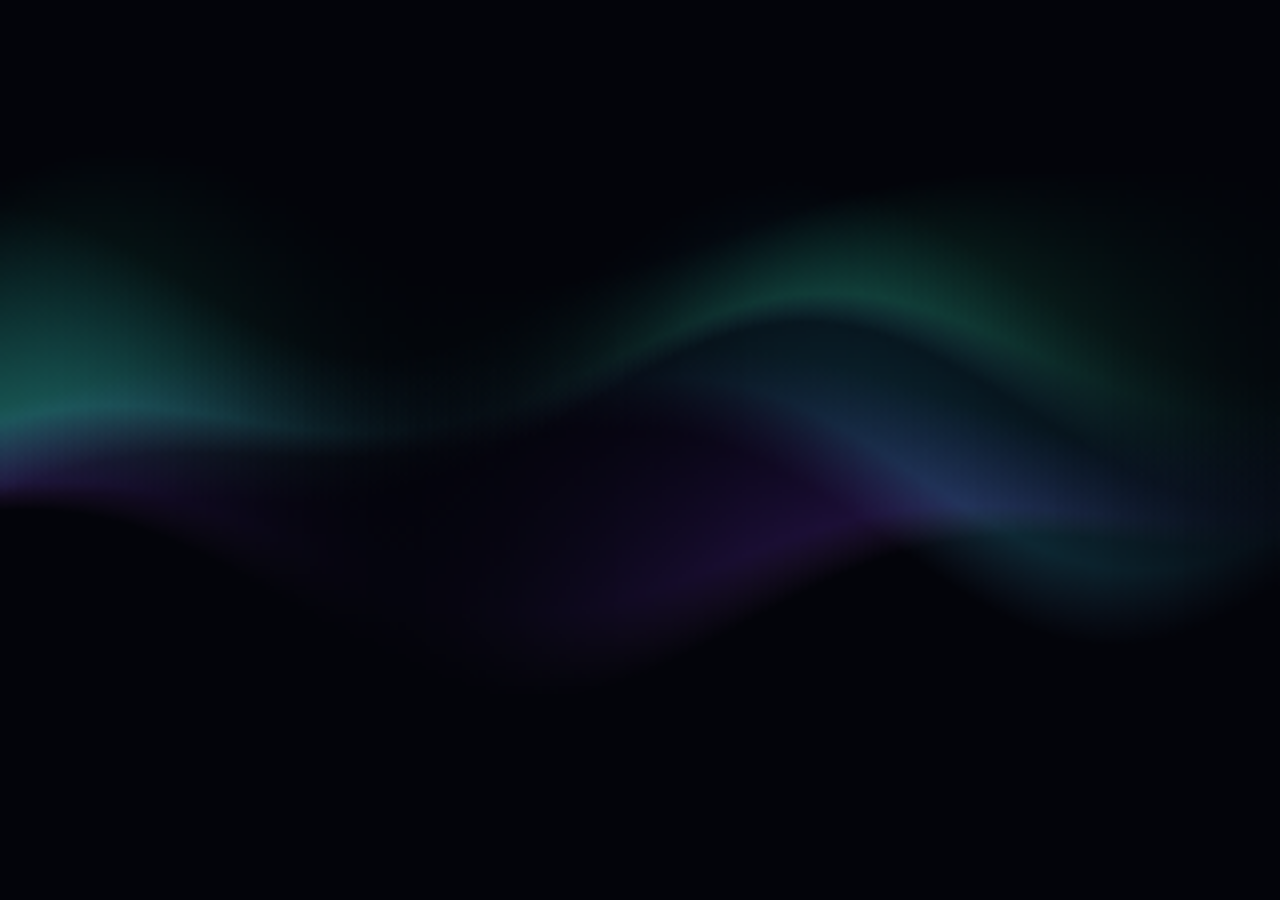
==== wallpapers/aurora.html @ 573fc9bc "Read every active audio output and make the wallpaper reaction visible The level is the loudest of a" ====
<!doctype html>
<html lang="en">
<head>
<meta charset="utf-8">
<title>Aurora</title>
<style>
  html, body { margin: 0; height: 100%; overflow: hidden; background: #03040a; }
  canvas { display: block; width: 100%; height: 100%; }
</style>
</head>
<body>
<canvas></canvas>
<script>

  const params = new URLSearchParams(location.search);
  const thumbnail = params.has('thumbnail');
  let images = 0;
  let light, speed, frozen = false;
  window.__adjust = (l, v) => { light = Number(l) / 50; speed = Math.pow(2, (Number(v) - 50) / 25); };
  window.__adjust(params.get('light') ?? 50, params.get('speed') ?? 50);
  let audio = 0;
  window.__audio = l => { audio += (Number(l) - audio) * .45; };

  addEventListener('message', e => {
    const m = e.data || {};
    if (m.bramble === 'adjust') window.__adjust(m.light, m.speed);
    if (m.bramble === 'freeze') frozen = m.value;
  });
  if (parent !== window) parent.postMessage({ bramble: 'ready' }, '*');
  const canvas = document.querySelector('canvas');
  const ctx = canvas.getContext('2d');
  const scale = 0.25;
  const curtains = [
    { tint: 155, y: 0.42, amplitude: 0.10, speed: 0.00011, phase: 0 },
    { tint: 190, y: 0.50, amplitude: 0.13, speed: 0.00008, phase: 2 },
    { tint: 265, y: 0.58, amplitude: 0.09, speed: 0.00013, phase: 4 },
  ];

  function resize() {
    canvas.width = Math.round(innerWidth * scale);
    canvas.height = Math.round(innerHeight * scale);
  }

  addEventListener('resize', () => { resize(); paint(); });
  resize();

  let previous = 0, t = 0;
  function draw(time) {
    if (thumbnail && ++images > 8) return;
    if (canvas.width !== Math.round(innerWidth * scale) || canvas.height !== Math.round(innerHeight * scale)) resize();
    requestAnimationFrame(draw);
    if (time - previous < 33) return;
    if (!frozen) t += Math.min(time - previous, 100) * speed * (1 + audio * 4);
    previous = time;
    paint();
  }

  function paint() {
    const { width: w, height: h } = canvas;
    ctx.globalCompositeOperation = 'source-over';
    ctx.fillStyle = '#03040a';
    ctx.fillRect(0, 0, w, h);
    ctx.globalCompositeOperation = 'lighter';
    for (const r of curtains) {
      for (let x = 0; x <= w; x += 2) {
        const u = x / w;
        const wave = Math.sin(u * 5 + t * r.speed * 10 + r.phase) * 0.6 + Math.sin(u * 11 - t * r.speed * 17) * 0.4;
        const center = (r.y + wave * r.amplitude) * h;
        const height = h * (0.18 + 0.1 * Math.sin(u * 7 + t * r.speed * 6 + r.phase));
        const intensity = (0.10 + 0.08 * Math.sin(u * 9 + t * r.speed * 12)) * light * (1 + audio * 3);
        const g = ctx.createLinearGradient(0, center - height, 0, center + height * 0.4);
        g.addColorStop(0, `hsla(${r.tint}, 90%, 55%, 0)`);
        g.addColorStop(0.75, `hsla(${r.tint}, 90%, 60%, ${intensity})`);
        g.addColorStop(1, `hsla(${r.tint + 20}, 90%, 70%, 0)`);
        ctx.fillStyle = g;
        ctx.fillRect(x, center - height, 2, height * 1.4);
      }
    }
  }
  requestAnimationFrame(draw);
</script>
</body>
</html>
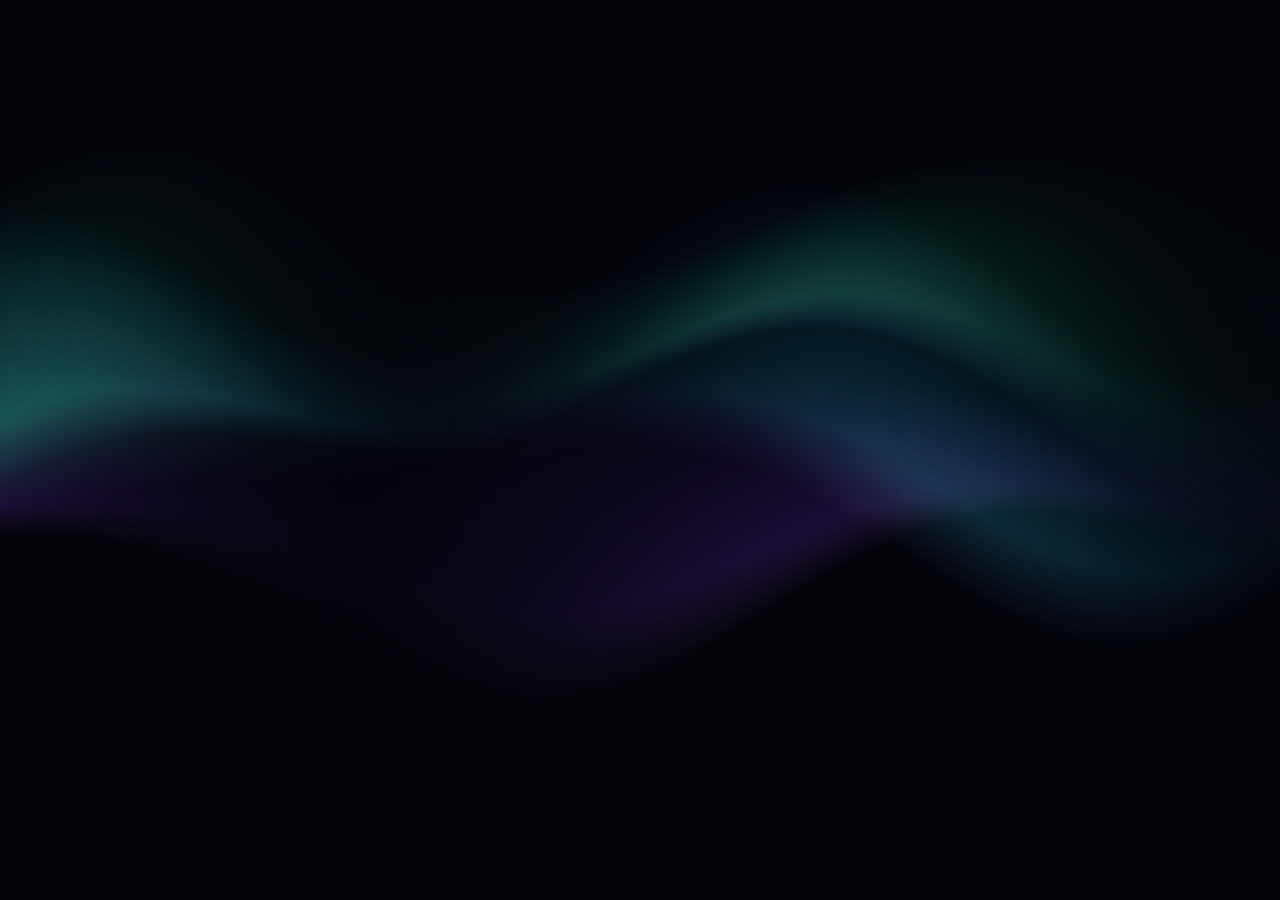
==== commit 35af58cb: "Smooth the sound reaction and draw cleaner ripples The wallpapers ease toward the level instead of s" ====
--- a/wallpapers/aurora.html
+++ b/wallpapers/aurora.html
@@ -18,8 +18,14 @@
   let light, speed, frozen = false;
   window.__adjust = (l, v) => { light = Number(l) / 50; speed = Math.pow(2, (Number(v) - 50) / 25); };
   window.__adjust(params.get('light') ?? 50, params.get('speed') ?? 50);
-  let audio = 0;
-  window.__audio = l => { audio += (Number(l) - audio) * .45; };
+  let audio = 0, audioTarget = 0, lastRaw = 0, lastBeat = 0;
+  window.__audio = l => {
+    l = Number(l);
+    const now = performance.now();
+    if (window.__beat && l - lastRaw > .12 && l > .25 && now - lastBeat > 170) { lastBeat = now; window.__beat(l); }
+    lastRaw = l;
+    audioTarget = l;
+  };
 
   addEventListener('message', e => {
     const m = e.data || {};
@@ -50,6 +56,7 @@
     if (canvas.width !== Math.round(innerWidth * scale) || canvas.height !== Math.round(innerHeight * scale)) resize();
     requestAnimationFrame(draw);
     if (time - previous < 33) return;
+    audio += (audioTarget - audio) * Math.min(1, (time - previous) / 70);
     if (!frozen) t += Math.min(time - previous, 100) * speed * (1 + audio * 4);
     previous = time;
     paint();
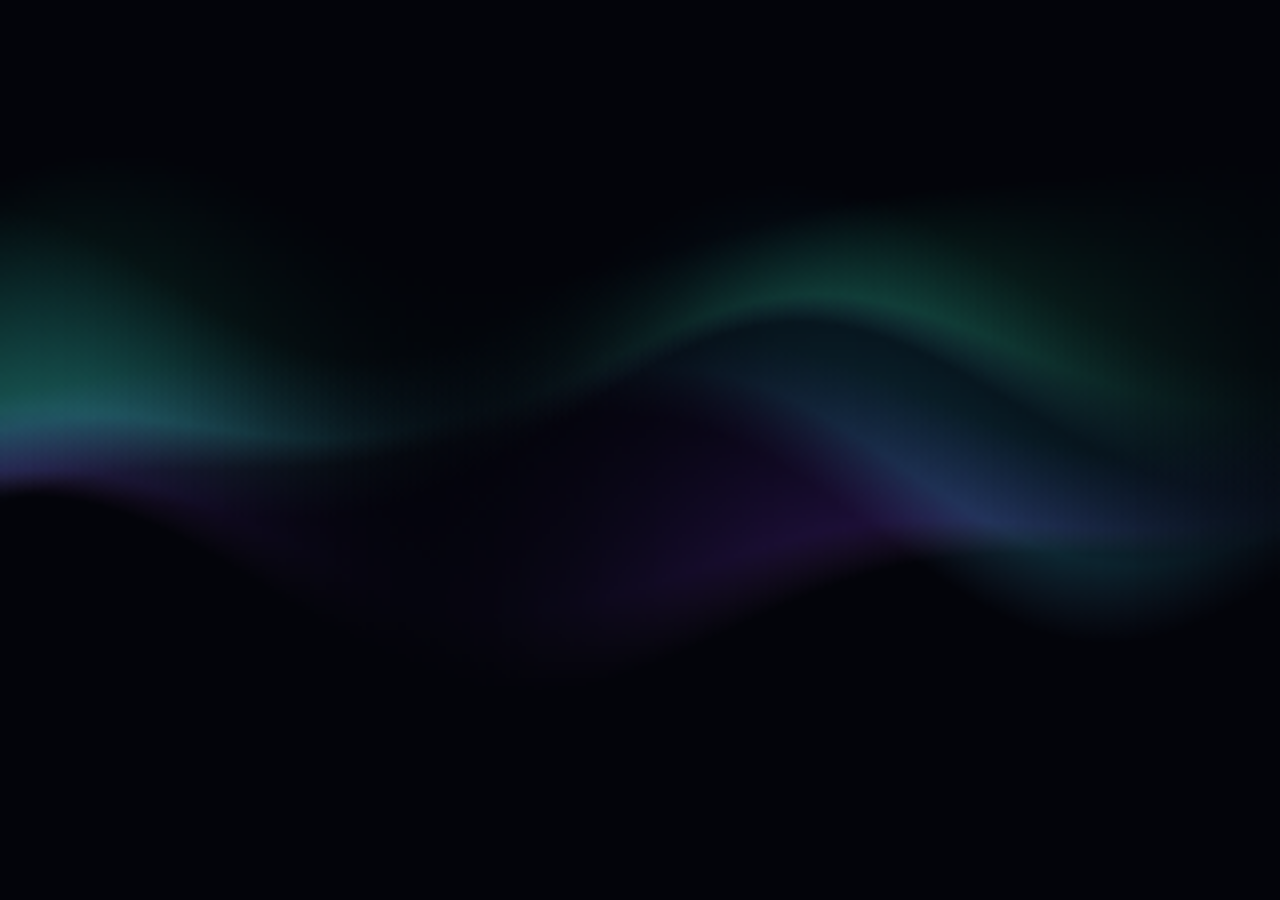
==== commit 26c7a86f: "Let the previews react to sound and animate on hover The hero preview and the Create preview receive" ====
--- a/wallpapers/aurora.html
+++ b/wallpapers/aurora.html
@@ -31,6 +31,7 @@
     const m = e.data || {};
     if (m.bramble === 'adjust') window.__adjust(m.light, m.speed);
     if (m.bramble === 'freeze') frozen = m.value;
+    if (m.bramble === 'audio') window.__audio(m.level);
   });
   if (parent !== window) parent.postMessage({ bramble: 'ready' }, '*');
   const canvas = document.querySelector('canvas');
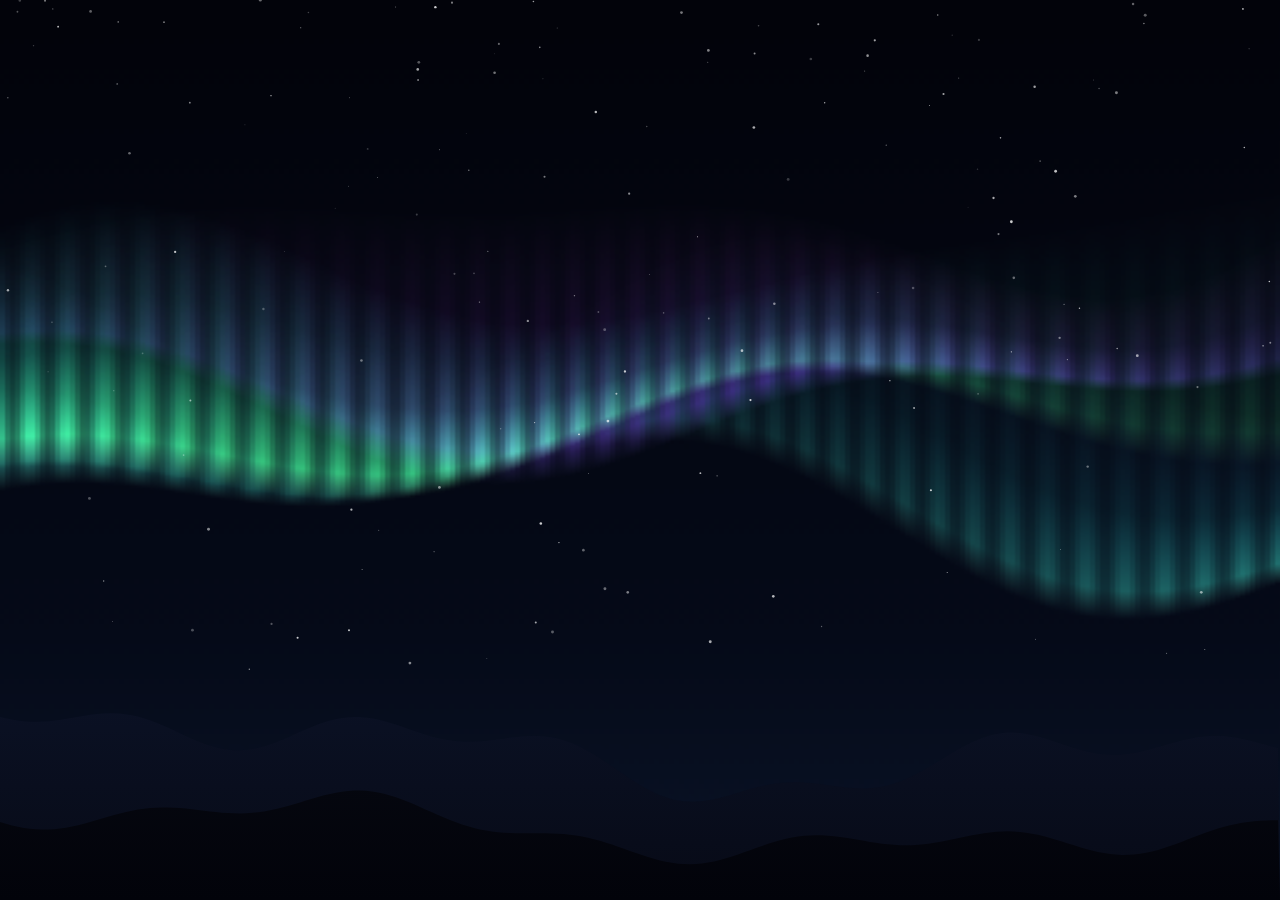
==== commit 798a45ef: "Redraw the Aurora and Bramble wallpapers" ====
--- a/wallpapers/aurora.html
+++ b/wallpapers/aurora.html
@@ -4,28 +4,22 @@
 <meta charset="utf-8">
 <title>Aurora</title>
 <style>
-  html, body { margin: 0; height: 100%; overflow: hidden; background: #03040a; }
-  canvas { display: block; width: 100%; height: 100%; }
+  html, body { margin: 0; height: 100%; overflow: hidden; background: #02030a; }
+  canvas { position: fixed; inset: 0; display: block; width: 100%; height: 100%; }
 </style>
 </head>
 <body>
-<canvas></canvas>
+<canvas id="sky"></canvas>
+<canvas id="land"></canvas>
 <script>
 
   const params = new URLSearchParams(location.search);
   const thumbnail = params.has('thumbnail');
-  let images = 0;
   let light, speed, frozen = false;
   window.__adjust = (l, v) => { light = Number(l) / 50; speed = Math.pow(2, (Number(v) - 50) / 25); };
   window.__adjust(params.get('light') ?? 50, params.get('speed') ?? 50);
-  let audio = 0, audioTarget = 0, lastRaw = 0, lastBeat = 0;
-  window.__audio = l => {
-    l = Number(l);
-    const now = performance.now();
-    if (window.__beat && l - lastRaw > .12 && l > .25 && now - lastBeat > 170) { lastBeat = now; window.__beat(l); }
-    lastRaw = l;
-    audioTarget = l;
-  };
+  let audio = 0, audioTarget = 0;
+  window.__audio = l => { audioTarget = Number(l); };
 
   addEventListener('message', e => {
     const m = e.data || {};
@@ -34,56 +28,106 @@
     if (m.bramble === 'audio') window.__audio(m.level);
   });
   if (parent !== window) parent.postMessage({ bramble: 'ready' }, '*');
-  const canvas = document.querySelector('canvas');
-  const ctx = canvas.getContext('2d');
-  const scale = 0.25;
-  const curtains = [
-    { tint: 155, y: 0.42, amplitude: 0.10, speed: 0.00011, phase: 0 },
-    { tint: 190, y: 0.50, amplitude: 0.13, speed: 0.00008, phase: 2 },
-    { tint: 265, y: 0.58, amplitude: 0.09, speed: 0.00013, phase: 4 },
+
+  const sky = document.getElementById('sky'), land = document.getElementById('land');
+  const ctx = sky.getContext('2d'), ground = land.getContext('2d');
+  const SCALE = 0.4;
+  const CURTAINS = [
+    { hue: 140, y: 0.50, amplitude: 0.09, speed: 0.00010, phase: 0, strength: 1 },
+    { hue: 168, y: 0.58, amplitude: 0.12, speed: 0.00007, phase: 2.1, strength: .8 },
+    { hue: 262, y: 0.44, amplitude: 0.10, speed: 0.00012, phase: 4.2, strength: .55 },
   ];
+  const strips = CURTAINS.map(c => {
+    const s = document.createElement('canvas');
+    s.width = 1; s.height = 256;
+    const g = s.getContext('2d'), grad = g.createLinearGradient(0, 0, 0, 256);
+    grad.addColorStop(0, `hsla(${c.hue + 40}, 90%, 60%, 0)`);
+    grad.addColorStop(.55, `hsla(${c.hue + 12}, 90%, 58%, .35)`);
+    grad.addColorStop(.88, `hsla(${c.hue}, 95%, 62%, 1)`);
+    grad.addColorStop(1, `hsla(${c.hue - 10}, 95%, 72%, 0)`);
+    g.fillStyle = grad;
+    g.fillRect(0, 0, 1, 256);
+    return s;
+  });
+  let w, h, stars = [], backdrop;
+
+  function rnd(seed) { const x = Math.sin(seed * 127.1) * 43758.5453; return x - Math.floor(x); }
+
+  function ridge(base, roughness, seed) {
+    const points = [];
+    for (let x = 0; x <= w; x += 6) {
+      const u = x / w;
+      points.push([x, h * base - h * roughness * (Math.sin(u * 6 + seed) * .5 + Math.sin(u * 15 + seed * 2.3) * .3 + Math.sin(u * 37 + seed * 4.1) * .2 + 1)]);
+    }
+    return points;
+  }
+
+  function paintLand() {
+    land.width = w; land.height = h;
+    ground.clearRect(0, 0, w, h);
+    ground.fillStyle = '#fff';
+    for (const s of stars) {
+      ground.globalAlpha = s.a * .8;
+      ground.beginPath(); ground.arc(s.x * w, s.y * h, s.r, 0, 6.283); ground.fill();
+    }
+    ground.globalAlpha = 1;
+    for (const [base, rough, seed, top, bottom] of [[.9, .07, 1, '#0b1226', '#070a16'], [.97, .05, 7, '#05070f', '#02030a']]) {
+      const pts = ridge(base, rough, seed);
+      const g = ground.createLinearGradient(0, h * (base - rough * 2.2), 0, h);
+      g.addColorStop(0, top); g.addColorStop(1, bottom);
+      ground.fillStyle = g;
+      ground.beginPath(); ground.moveTo(0, h);
+      for (const [x, y] of pts) ground.lineTo(x, y);
+      ground.lineTo(w, h); ground.closePath(); ground.fill();
+    }
+  }
 
   function resize() {
-    canvas.width = Math.round(innerWidth * scale);
-    canvas.height = Math.round(innerHeight * scale);
+    w = innerWidth; h = innerHeight;
+    sky.width = Math.round(w * SCALE); sky.height = Math.round(h * SCALE);
+    stars = Array.from({ length: 170 }, (_, i) => ({ x: rnd(i + 1), y: Math.pow(rnd(i + 300), 1.7) * .75, r: .4 + rnd(i + 600) * 1.1, a: .25 + rnd(i + 900) * .75, tw: rnd(i + 1200) * 6 }));
+    paintLand();
   }
 
   addEventListener('resize', () => { resize(); paint(); });
   resize();
 
-  let previous = 0, t = 0;
+  let previous = 0, t = 0, images = 0;
   function draw(time) {
     if (thumbnail && ++images > 8) return;
-    if (canvas.width !== Math.round(innerWidth * scale) || canvas.height !== Math.round(innerHeight * scale)) resize();
+    if (innerWidth !== w || innerHeight !== h) resize();
     requestAnimationFrame(draw);
     if (time - previous < 33) return;
-    audio += (audioTarget - audio) * Math.min(1, (time - previous) / 70);
-    if (!frozen) t += Math.min(time - previous, 100) * speed * (1 + audio * 4);
+    const dt = Math.min(time - previous, 100);
+    audio += (audioTarget - audio) * Math.min(1, dt / 70);
+    if (!frozen) t += dt * speed * (1 + audio * 3);
     previous = time;
     paint();
   }
 
   function paint() {
-    const { width: w, height: h } = canvas;
+    const { width: cw, height: ch } = sky;
     ctx.globalCompositeOperation = 'source-over';
-    ctx.fillStyle = '#03040a';
-    ctx.fillRect(0, 0, w, h);
+    const bg = ctx.createLinearGradient(0, 0, 0, ch);
+    bg.addColorStop(0, '#02030a'); bg.addColorStop(.7, '#050a18'); bg.addColorStop(1, '#0a1428');
+    ctx.fillStyle = bg;
+    ctx.fillRect(0, 0, cw, ch);
     ctx.globalCompositeOperation = 'lighter';
-    for (const r of curtains) {
-      for (let x = 0; x <= w; x += 2) {
-        const u = x / w;
-        const wave = Math.sin(u * 5 + t * r.speed * 10 + r.phase) * 0.6 + Math.sin(u * 11 - t * r.speed * 17) * 0.4;
-        const center = (r.y + wave * r.amplitude) * h;
-        const height = h * (0.18 + 0.1 * Math.sin(u * 7 + t * r.speed * 6 + r.phase));
-        const intensity = (0.10 + 0.08 * Math.sin(u * 9 + t * r.speed * 12)) * light * (1 + audio * 3);
-        const g = ctx.createLinearGradient(0, center - height, 0, center + height * 0.4);
-        g.addColorStop(0, `hsla(${r.tint}, 90%, 55%, 0)`);
-        g.addColorStop(0.75, `hsla(${r.tint}, 90%, 60%, ${intensity})`);
-        g.addColorStop(1, `hsla(${r.tint + 20}, 90%, 70%, 0)`);
-        ctx.fillStyle = g;
-        ctx.fillRect(x, center - height, 2, height * 1.4);
+    CURTAINS.forEach((r, k) => {
+      for (let x = 0; x < cw; x += 2) {
+        const u = x / cw;
+        const wave = Math.sin(u * 5 + t * r.speed * 10 + r.phase) * .6 + Math.sin(u * 11 - t * r.speed * 17) * .4;
+        const bottom = (r.y + wave * r.amplitude) * ch;
+        const height = ch * (.2 + .1 * Math.sin(u * 7 + t * r.speed * 6 + r.phase));
+        const rays = .72 + .28 * Math.sin(u * 230 + Math.sin(u * 9 + t * r.speed * 14) * 3 + r.phase * 3);
+        const swell = .5 + .5 * Math.sin(u * 4 + t * r.speed * 8 + r.phase);
+        const alpha = Math.min(1, .5 * r.strength * rays * (.35 + swell) * light * (1 + audio * 2.5));
+        ctx.globalAlpha = alpha;
+        ctx.drawImage(strips[k], 0, 0, 1, 256, x, bottom - height, 2, height);
       }
-    }
+    });
+    ctx.globalAlpha = 1;
+    ctx.globalCompositeOperation = 'source-over';
   }
   requestAnimationFrame(draw);
 </script>
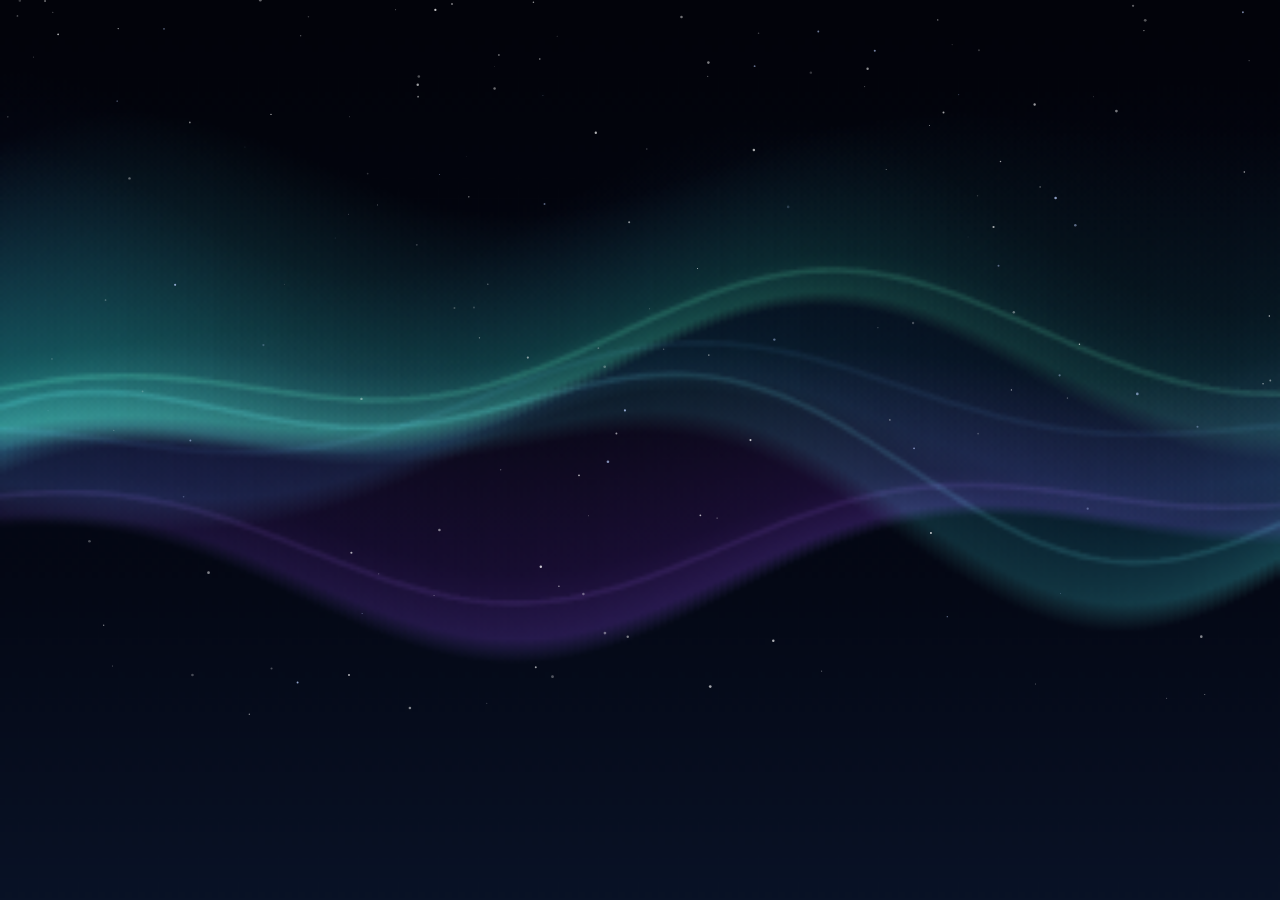
==== commit 4e400560: "Bring back the flowing Aurora ribbons with more definition and fix the blank Bramble thumbnail" ====
--- a/wallpapers/aurora.html
+++ b/wallpapers/aurora.html
@@ -10,7 +10,7 @@
 </head>
 <body>
 <canvas id="sky"></canvas>
-<canvas id="land"></canvas>
+<canvas id="stars"></canvas>
 <script>
 
   const params = new URLSearchParams(location.search);
@@ -29,64 +29,33 @@
   });
   if (parent !== window) parent.postMessage({ bramble: 'ready' }, '*');
 
-  const sky = document.getElementById('sky'), land = document.getElementById('land');
-  const ctx = sky.getContext('2d'), ground = land.getContext('2d');
-  const SCALE = 0.4;
-  const CURTAINS = [
-    { hue: 140, y: 0.50, amplitude: 0.09, speed: 0.00010, phase: 0, strength: 1 },
-    { hue: 168, y: 0.58, amplitude: 0.12, speed: 0.00007, phase: 2.1, strength: .8 },
-    { hue: 262, y: 0.44, amplitude: 0.10, speed: 0.00012, phase: 4.2, strength: .55 },
+  const sky = document.getElementById('sky'), field = document.getElementById('stars');
+  const ctx = sky.getContext('2d'), night = field.getContext('2d');
+  const SCALE = 0.3;
+  const RIBBONS = [
+    { hue: 150, y: .40, amplitude: .10, speed: .00010, phase: 0, reach: .22, power: 1 },
+    { hue: 178, y: .50, amplitude: .13, speed: .00007, phase: 2.1, reach: .26, power: .85 },
+    { hue: 268, y: .58, amplitude: .09, speed: .00012, phase: 4.2, reach: .2, power: .7 },
+    { hue: 205, y: .46, amplitude: .08, speed: .00005, phase: 1.1, reach: .3, power: .45 },
   ];
-  const strips = CURTAINS.map(c => {
-    const s = document.createElement('canvas');
-    s.width = 1; s.height = 256;
-    const g = s.getContext('2d'), grad = g.createLinearGradient(0, 0, 0, 256);
-    grad.addColorStop(0, `hsla(${c.hue + 40}, 90%, 60%, 0)`);
-    grad.addColorStop(.55, `hsla(${c.hue + 12}, 90%, 58%, .35)`);
-    grad.addColorStop(.88, `hsla(${c.hue}, 95%, 62%, 1)`);
-    grad.addColorStop(1, `hsla(${c.hue - 10}, 95%, 72%, 0)`);
-    g.fillStyle = grad;
-    g.fillRect(0, 0, 1, 256);
-    return s;
-  });
-  let w, h, stars = [], backdrop;
+  let w, h;
 
   function rnd(seed) { const x = Math.sin(seed * 127.1) * 43758.5453; return x - Math.floor(x); }
 
-  function ridge(base, roughness, seed) {
-    const points = [];
-    for (let x = 0; x <= w; x += 6) {
-      const u = x / w;
-      points.push([x, h * base - h * roughness * (Math.sin(u * 6 + seed) * .5 + Math.sin(u * 15 + seed * 2.3) * .3 + Math.sin(u * 37 + seed * 4.1) * .2 + 1)]);
-    }
-    return points;
-  }
-
-  function paintLand() {
-    land.width = w; land.height = h;
-    ground.clearRect(0, 0, w, h);
-    ground.fillStyle = '#fff';
-    for (const s of stars) {
-      ground.globalAlpha = s.a * .8;
-      ground.beginPath(); ground.arc(s.x * w, s.y * h, s.r, 0, 6.283); ground.fill();
-    }
-    ground.globalAlpha = 1;
-    for (const [base, rough, seed, top, bottom] of [[.9, .07, 1, '#0b1226', '#070a16'], [.97, .05, 7, '#05070f', '#02030a']]) {
-      const pts = ridge(base, rough, seed);
-      const g = ground.createLinearGradient(0, h * (base - rough * 2.2), 0, h);
-      g.addColorStop(0, top); g.addColorStop(1, bottom);
-      ground.fillStyle = g;
-      ground.beginPath(); ground.moveTo(0, h);
-      for (const [x, y] of pts) ground.lineTo(x, y);
-      ground.lineTo(w, h); ground.closePath(); ground.fill();
+  function paintStars() {
+    field.width = w; field.height = h;
+    for (let i = 0; i < 160; i++) {
+      const x = rnd(i + 1) * w, y = Math.pow(rnd(i + 300), 1.6) * h * .8, r = .4 + rnd(i + 600) * 1.0;
+      night.globalAlpha = .18 + rnd(i + 900) * .6;
+      night.fillStyle = rnd(i + 1500) > .8 ? '#bcd0ff' : '#ffffff';
+      night.beginPath(); night.arc(x, y, r, 0, 6.283); night.fill();
     }
   }
 
   function resize() {
     w = innerWidth; h = innerHeight;
-    sky.width = Math.round(w * SCALE); sky.height = Math.round(h * SCALE);
-    stars = Array.from({ length: 170 }, (_, i) => ({ x: rnd(i + 1), y: Math.pow(rnd(i + 300), 1.7) * .75, r: .4 + rnd(i + 600) * 1.1, a: .25 + rnd(i + 900) * .75, tw: rnd(i + 1200) * 6 }));
-    paintLand();
+    sky.width = Math.max(1, Math.round(w * SCALE)); sky.height = Math.max(1, Math.round(h * SCALE));
+    paintStars();
   }
 
   addEventListener('resize', () => { resize(); paint(); });
@@ -94,8 +63,8 @@
 
   let previous = 0, t = 0, images = 0;
   function draw(time) {
-    if (thumbnail && ++images > 8) return;
     if (innerWidth !== w || innerHeight !== h) resize();
+    if (thumbnail && w && h && ++images > 8) return;
     requestAnimationFrame(draw);
     if (time - previous < 33) return;
     const dt = Math.min(time - previous, 100);
@@ -105,28 +74,44 @@
     paint();
   }
 
+  function centre(r, u) {
+    const wave = Math.sin(u * 5 + t * r.speed * 10 + r.phase) * .6 + Math.sin(u * 11 - t * r.speed * 17) * .4;
+    return r.y + wave * r.amplitude;
+  }
+
   function paint() {
     const { width: cw, height: ch } = sky;
+    if (!w || !h) return;
     ctx.globalCompositeOperation = 'source-over';
     const bg = ctx.createLinearGradient(0, 0, 0, ch);
-    bg.addColorStop(0, '#02030a'); bg.addColorStop(.7, '#050a18'); bg.addColorStop(1, '#0a1428');
+    bg.addColorStop(0, '#02030a'); bg.addColorStop(.65, '#040815'); bg.addColorStop(1, '#091226');
     ctx.fillStyle = bg;
     ctx.fillRect(0, 0, cw, ch);
     ctx.globalCompositeOperation = 'lighter';
-    CURTAINS.forEach((r, k) => {
-      for (let x = 0; x < cw; x += 2) {
+    for (const r of RIBBONS) {
+      for (let x = 0; x <= cw; x += 2) {
         const u = x / cw;
-        const wave = Math.sin(u * 5 + t * r.speed * 10 + r.phase) * .6 + Math.sin(u * 11 - t * r.speed * 17) * .4;
-        const bottom = (r.y + wave * r.amplitude) * ch;
-        const height = ch * (.2 + .1 * Math.sin(u * 7 + t * r.speed * 6 + r.phase));
-        const rays = .72 + .28 * Math.sin(u * 230 + Math.sin(u * 9 + t * r.speed * 14) * 3 + r.phase * 3);
+        const bottom = centre(r, u) * ch;
+        const reach = ch * r.reach * (1 + .35 * Math.sin(u * 7 + t * r.speed * 6 + r.phase));
         const swell = .5 + .5 * Math.sin(u * 4 + t * r.speed * 8 + r.phase);
-        const alpha = Math.min(1, .5 * r.strength * rays * (.35 + swell) * light * (1 + audio * 2.5));
-        ctx.globalAlpha = alpha;
-        ctx.drawImage(strips[k], 0, 0, 1, 256, x, bottom - height, 2, height);
+        const a = Math.min(.9, (.12 + .2 * swell) * r.power * light * (1 + audio * 2.8));
+        const g = ctx.createLinearGradient(0, bottom - reach, 0, bottom + reach * .25);
+        g.addColorStop(0, `hsla(${r.hue + 25}, 90%, 60%, 0)`);
+        g.addColorStop(.7, `hsla(${r.hue + 8}, 92%, 58%, ${a * .55})`);
+        g.addColorStop(.92, `hsla(${r.hue}, 95%, 64%, ${a})`);
+        g.addColorStop(1, `hsla(${r.hue - 12}, 95%, 72%, 0)`);
+        ctx.fillStyle = g;
+        ctx.fillRect(x, bottom - reach, 2, reach * 1.25);
       }
-    });
-    ctx.globalAlpha = 1;
+      ctx.beginPath();
+      for (let x = 0; x <= cw; x += 3) {
+        const y = centre(r, x / cw) * ch;
+        if (x === 0) ctx.moveTo(x, y); else ctx.lineTo(x, y);
+      }
+      ctx.strokeStyle = `hsla(${r.hue}, 95%, 72%, ${Math.min(.5, .12 * r.power * light * (1 + audio * 2))})`;
+      ctx.lineWidth = 1.6;
+      ctx.stroke();
+    }
     ctx.globalCompositeOperation = 'source-over';
   }
   requestAnimationFrame(draw);
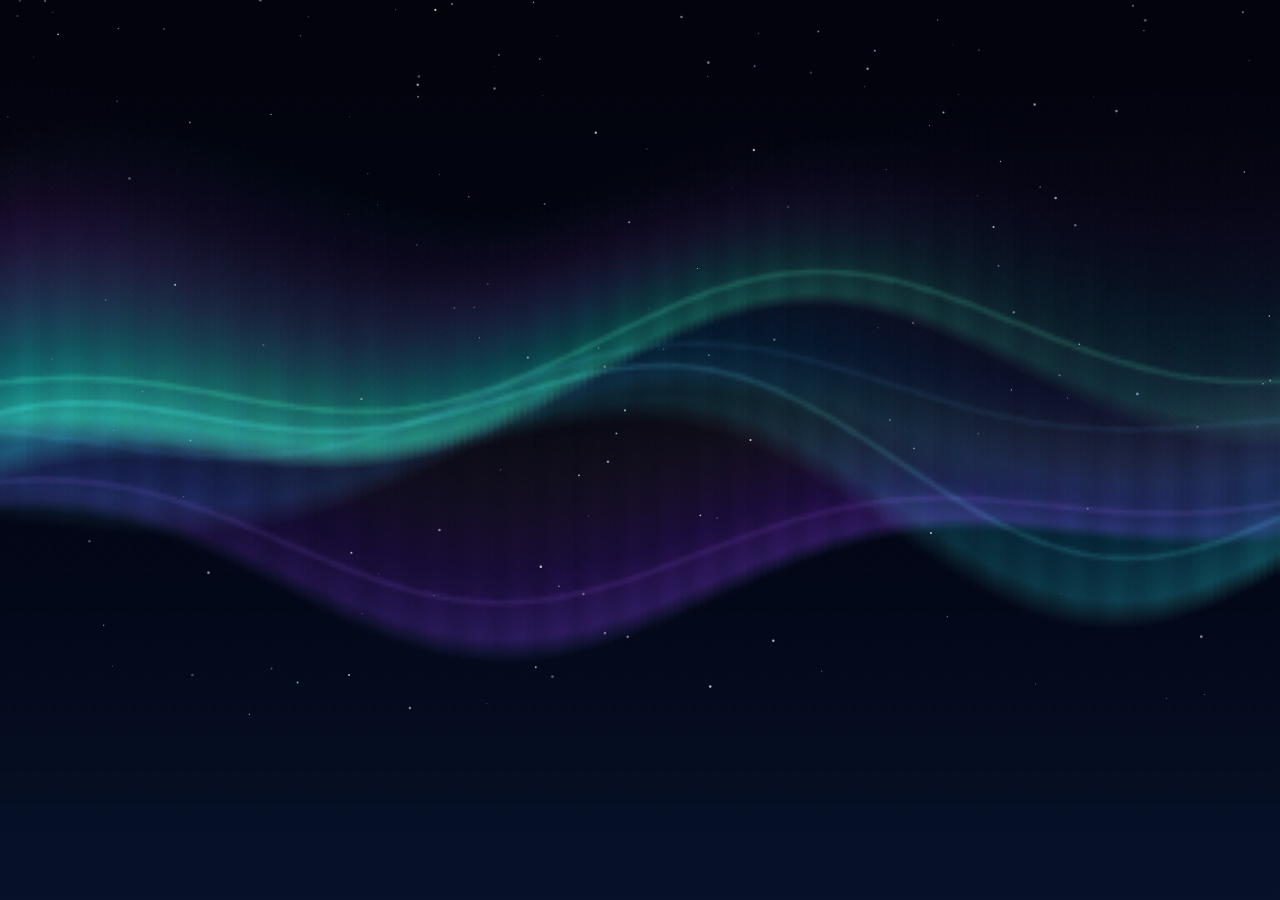
==== commit 4edd2bce: "Give Aurora a shimmer, a magenta fringe and shooting stars, and make the Bramble bubbles larger and " ====
--- a/wallpapers/aurora.html
+++ b/wallpapers/aurora.html
@@ -6,6 +6,9 @@
 <style>
   html, body { margin: 0; height: 100%; overflow: hidden; background: #02030a; }
   canvas { position: fixed; inset: 0; display: block; width: 100%; height: 100%; }
+  #sky { filter: saturate(1.2); }
+  .shoot { position: fixed; width: 14vmin; height: 1.5px; border-radius: 1px; background: linear-gradient(90deg, rgba(255, 255, 255, 0), rgba(255, 255, 255, .9)); transform-origin: right center; opacity: 0; pointer-events: none; animation: shoot 1.1s ease-out forwards; }
+  @keyframes shoot { 0% { opacity: 0; transform: rotate(var(--angle)) translateX(0); } 12% { opacity: 1; } 100% { opacity: 0; transform: rotate(var(--angle)) translateX(36vmin); } }
 </style>
 </head>
 <body>
@@ -94,9 +97,11 @@
         const bottom = centre(r, u) * ch;
         const reach = ch * r.reach * (1 + .35 * Math.sin(u * 7 + t * r.speed * 6 + r.phase));
         const swell = .5 + .5 * Math.sin(u * 4 + t * r.speed * 8 + r.phase);
-        const a = Math.min(.9, (.12 + .2 * swell) * r.power * light * (1 + audio * 2.8));
+        const shimmer = .93 + .07 * Math.sin(u * 190 + Math.sin(u * 8 + t * r.speed * 12) * 4 + r.phase);
+        const a = Math.min(.95, (.13 + .24 * swell) * shimmer * r.power * light * (1 + audio * 2.8));
         const g = ctx.createLinearGradient(0, bottom - reach, 0, bottom + reach * .25);
         g.addColorStop(0, `hsla(${r.hue + 25}, 90%, 60%, 0)`);
+        g.addColorStop(.22, `hsla(${r.hue + 120}, 80%, 58%, ${a * .12})`);
         g.addColorStop(.7, `hsla(${r.hue + 8}, 92%, 58%, ${a * .55})`);
         g.addColorStop(.92, `hsla(${r.hue}, 95%, 64%, ${a})`);
         g.addColorStop(1, `hsla(${r.hue - 12}, 95%, 72%, 0)`);
@@ -115,6 +120,20 @@
     ctx.globalCompositeOperation = 'source-over';
   }
   requestAnimationFrame(draw);
+
+  function shoot() {
+    if (!frozen && !thumbnail && document.visibilityState === 'visible') {
+      const star = document.createElement('i');
+      star.className = 'shoot';
+      star.style.left = (15 + Math.random() * 60) + 'vw';
+      star.style.top = (4 + Math.random() * 22) + 'vh';
+      star.style.setProperty('--angle', (18 + Math.random() * 14) + 'deg');
+      document.body.append(star);
+      setTimeout(() => star.remove(), 1300);
+    }
+    setTimeout(shoot, 9000 + Math.random() * 9000);
+  }
+  if (!thumbnail) setTimeout(shoot, 4000);
 </script>
 </body>
 </html>
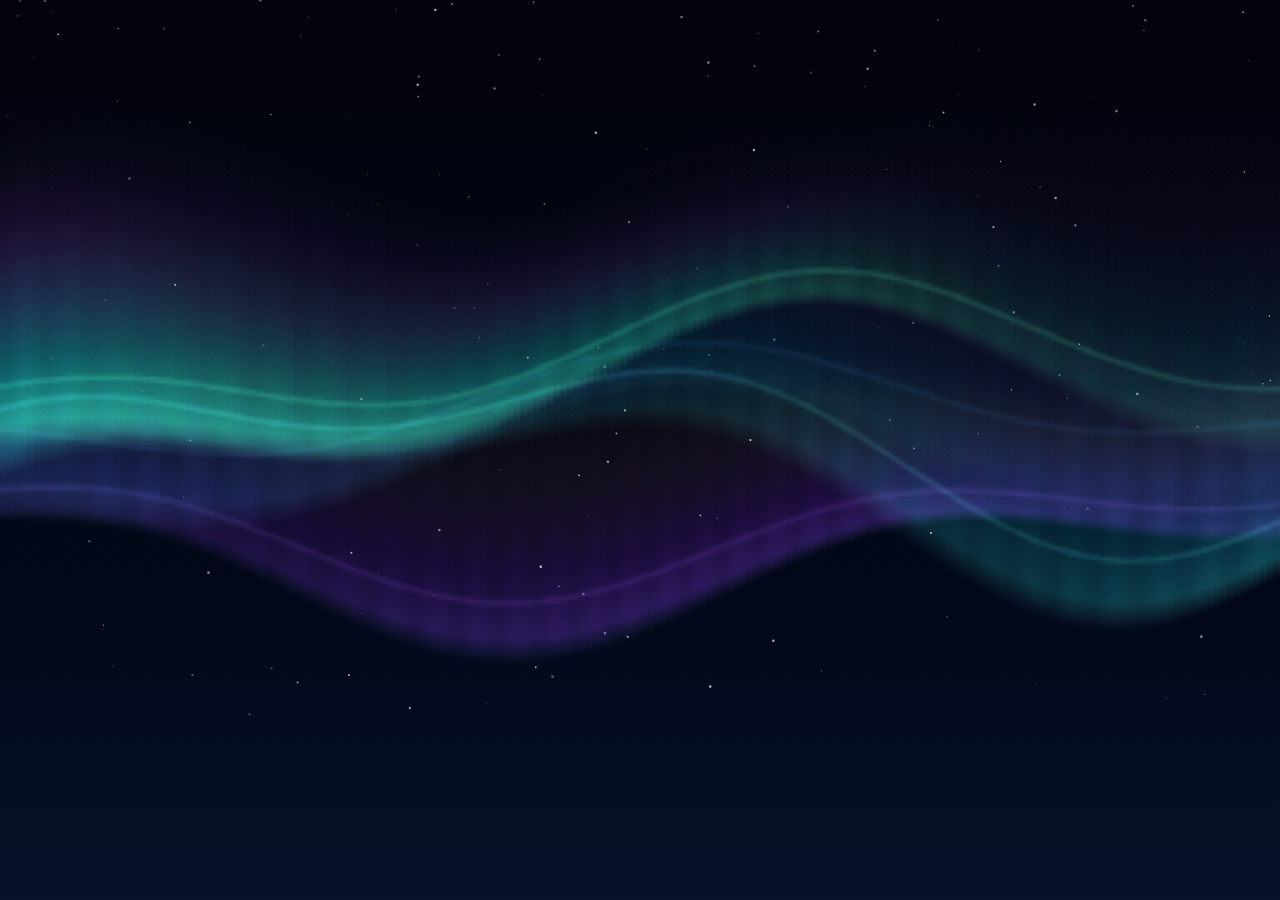
==== commit 9fb8e8e9: "Unify the interface and add per-screen wallpapers, a full tray menu and program details - Shared des" ====
--- a/wallpapers/aurora.html
+++ b/wallpapers/aurora.html
@@ -18,8 +18,8 @@
 
   const params = new URLSearchParams(location.search);
   const thumbnail = params.has('thumbnail');
-  let light, speed, frozen = false;
-  window.__adjust = (l, v) => { light = Number(l) / 50; speed = Math.pow(2, (Number(v) - 50) / 25); };
+  let light, speed, frozen = false, dirty = true;
+  window.__adjust = (l, v) => { light = Number(l) / 50; speed = Math.pow(2, (Number(v) - 50) / 25); dirty = true; };
   window.__adjust(params.get('light') ?? 50, params.get('speed') ?? 50);
   let audio = 0, audioTarget = 0;
   window.__audio = l => { audioTarget = Number(l); };
@@ -27,7 +27,7 @@
   addEventListener('message', e => {
     const m = e.data || {};
     if (m.bramble === 'adjust') window.__adjust(m.light, m.speed);
-    if (m.bramble === 'freeze') frozen = m.value;
+    if (m.bramble === 'freeze') { frozen = m.value; dirty = true; }
     if (m.bramble === 'audio') window.__audio(m.level);
   });
   if (parent !== window) parent.postMessage({ bramble: 'ready' }, '*');
@@ -68,12 +68,14 @@
   function draw(time) {
     if (innerWidth !== w || innerHeight !== h) resize();
     if (thumbnail && w && h && ++images > 8) return;
+    if (frozen && !dirty) { setTimeout(() => requestAnimationFrame(draw), 250); return; }
     requestAnimationFrame(draw);
     if (time - previous < 33) return;
     const dt = Math.min(time - previous, 100);
     audio += (audioTarget - audio) * Math.min(1, dt / 70);
     if (!frozen) t += dt * speed * (1 + audio * 3);
     previous = time;
+    dirty = false;
     paint();
   }
 
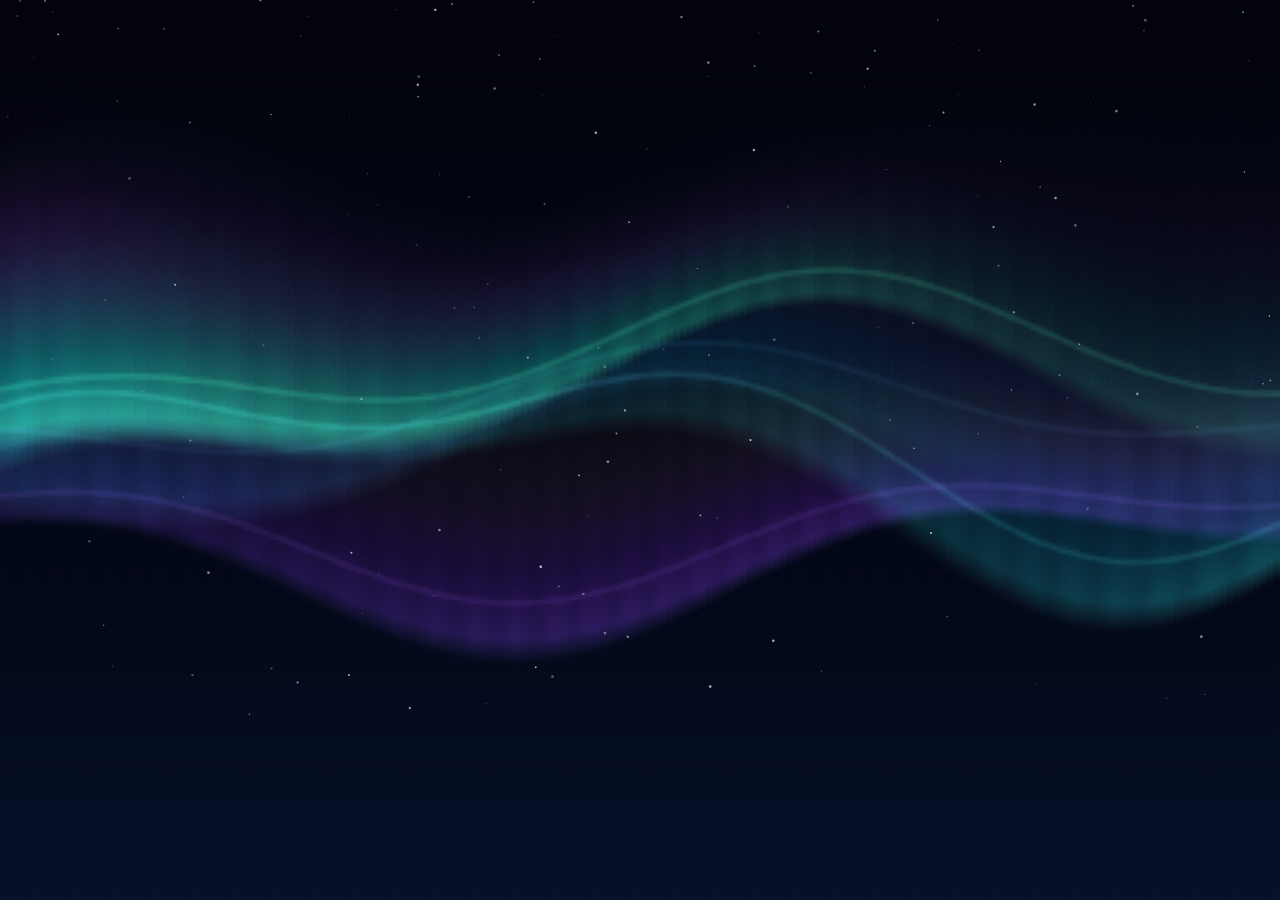
==== commit f94de5c2: "Rename the app to lampfish and move what older versions left on the PC The exe, the installer, the d" ====
--- a/wallpapers/aurora.html
+++ b/wallpapers/aurora.html
@@ -26,11 +26,11 @@
 
   addEventListener('message', e => {
     const m = e.data || {};
-    if (m.bramble === 'adjust') window.__adjust(m.light, m.speed);
-    if (m.bramble === 'freeze') { frozen = m.value; dirty = true; }
-    if (m.bramble === 'audio') window.__audio(m.level);
+    if (m.lampfish === 'adjust') window.__adjust(m.light, m.speed);
+    if (m.lampfish === 'freeze') { frozen = m.value; dirty = true; }
+    if (m.lampfish === 'audio') window.__audio(m.level);
   });
-  if (parent !== window) parent.postMessage({ bramble: 'ready' }, '*');
+  if (parent !== window) parent.postMessage({ lampfish: 'ready' }, '*');
 
   const sky = document.getElementById('sky'), field = document.getElementById('stars');
   const ctx = sky.getContext('2d'), night = field.getContext('2d');
